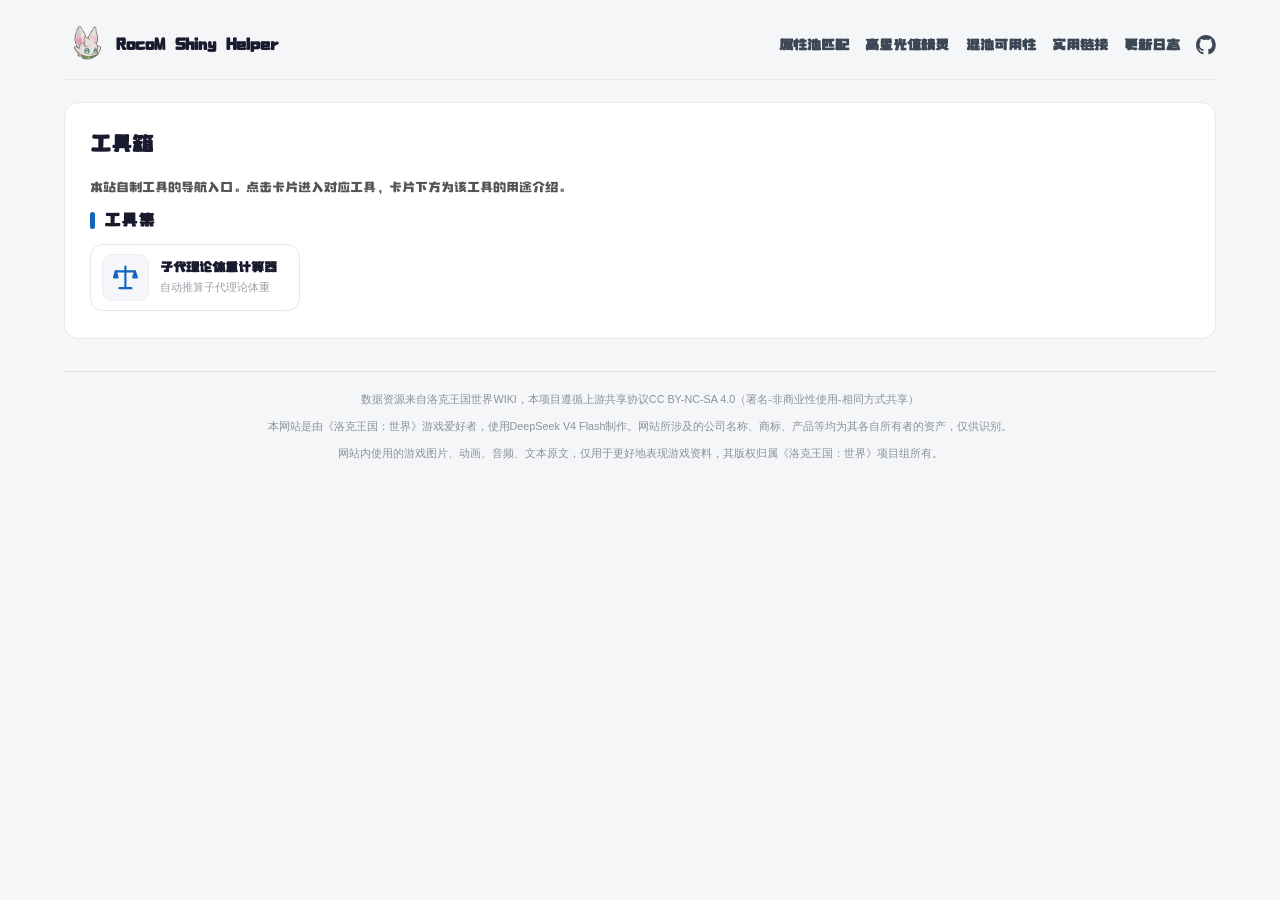
==== toolbox/index.html @ 8ee6fb2c "feat: 新增工具箱与子代理论体重计算器，实用链接新增 RSH ToolBox 入口" ====
<!DOCTYPE html>
<html lang="zh-CN">
<head>
  <meta charset="UTF-8">
  <meta name="viewport" content="width=device-width, initial-scale=1.0">
  <link rel="icon" type="image/png" href="../icons.png">
  <title>工具箱 - RocoM Shiny Helper</title>
  <link rel="stylesheet" href="../css/site.css">
  <script>
    if ('serviceWorker' in navigator) {
      window.addEventListener('load', () => { navigator.serviceWorker.register('../sw.js').catch(() => {}); });
    }
  </script>
</head>
<body>
  <div class="container">
    <header class="header">
      <a class="brand" href="../index.html"><img class="brand-ico" src="../icons.png" alt=""><span>RocoM Shiny Helper</span></a>
      <nav class="top-nav">
        <a href="../index.html">属性池匹配</a>
        <a href="../pages/high-value.html">高星光值精灵</a>
        <a href="../pages/pool-availability.html">混池可用性</a>
        <a href="../pages/toolbox.html">实用链接</a>
        <a href="../pages/changelog.html">更新日志</a>
        <a class="gh" href="https://github.com/JayeGT002/Rocom-Shiny-Helper" target="_blank" rel="noopener" title="GitHub 仓库" aria-label="GitHub 仓库">
          <svg viewBox="0 0 16 16" xmlns="http://www.w3.org/2000/svg"><path d="M8 0C3.58 0 0 3.58 0 8c0 3.54 2.29 6.53 5.47 7.59.4.07.55-.17.55-.38 0-.19-.01-.82-.01-1.49-2.01.37-2.53-.49-2.69-.94-.09-.23-.48-.94-.82-1.13-.28-.15-.68-.52-.01-.53.63-.01 1.08.58 1.23.82.72 1.21 1.87.87 2.33.66.07-.52.28-.87.51-1.07-1.78-.2-3.64-.89-3.64-3.95 0-.87.31-1.59.82-2.15-.08-.2-.36-1.02.08-2.12 0 0 .67-.21 2.2.82.64-.18 1.32-.27 2-.27.68 0 1.36.09 2 .27 1.53-1.04 2.2-.82 2.2-.82.44 1.1.16 1.92.08 2.12.51.56.82 1.27.82 2.15 0 3.07-1.87 3.75-3.65 3.95.29.25.54.73.54 1.48 0 1.07-.01 1.93-.01 2.2 0 .21.15.46.55.38A8.01 8.01 0 0 0 16 8c0-4.42-3.58-8-8-8z"/></svg>
        </a>
      </nav>
    </header>

    <main class="page-card">
      <h2>工具箱</h2>
      <p class="desc">本站自制工具的导航入口。点击卡片进入对应工具，卡片下方为该工具的用途介绍。</p>

      <section class="lnk-section">
        <h3 class="lnk-title">工具集</h3>
        <!-- 新增工具卡片：复制下方 .lnk-card，替换图标、名称与简介即可；简介保持简短 -->
        <div class="lnk-grid">
          <a class="lnk-card" href="weight-calc/index.html">
            <span class="lnk-tile">
              <svg class="lnk-ico" viewBox="0 0 24 24" xmlns="http://www.w3.org/2000/svg" aria-hidden="true"><path d="M12 3v18"/><path d="M7 21h10"/><path d="M4 7h16"/><path d="M4 7l-1.5 5h3L4 7z"/><path d="M20 7l-1.5 5h3L20 7z"/></svg>
            </span>
            <span class="lnk-text">
              <span class="lnk-name">子代理论体重计算器</span>
              <span class="lnk-desc">自动推算子代理论体重</span>
            </span>
          </a>
        </div>
      </section>
    </main>

    <footer class="footer">
      <p>数据资源来自洛克王国世界WIKI，本项目遵循上游共享协议CC BY-NC-SA 4.0（署名-非商业性使用-相同方式共享）</p>
      <p>本网站是由《洛克王国：世界》游戏爱好者，使用DeepSeek V4 Flash制作。网站所涉及的公司名称、商标、产品等均为其各自所有者的资产，仅供识别。</p>
      <p>网站内使用的游戏图片、动画、音频、文本原文，仅用于更好地表现游戏资料，其版权归属《洛克王国：世界》项目组所有。</p>
    </footer>
  </div>

  <script src="../js/app.js" defer></script>
</body>
</html>
---- css/site.css ----
@font-face {
      font-family: 'MIANFEIZITI';
      src: url('../fonts/MIANFEIZITI.ttf') format('truetype');
      font-display: swap;
    }
    :root {
      --font-game: 'MIANFEIZITI', -apple-system, BlinkMacSystemFont, 'Segoe UI', Roboto, 'PingFang SC', 'Microsoft YaHei', sans-serif;
      --font-text: -apple-system, BlinkMacSystemFont, 'Segoe UI', Roboto, 'PingFang SC', 'Microsoft YaHei', sans-serif;
    }
    * { box-sizing: border-box; margin: 0; padding: 0; }
    body {
      font-family: var(--font-game);
      background: #f5f6f8; color: #1a1a2e; padding: 28px; line-height: 1.5;
      zoom: 0.9; /* 页面整体缩放至 90% */
    }
    /* 说明性文字保持系统字体，不更换 */
    .notice, .empty-state, .loading,
    .recommend-group-header .count, .region-hint { font-family: var(--font-text); }
    .container { max-width: 1280px; margin: 0 auto; }

    /* 第一行：品牌 + 页面导航（与子页导航一致） */
    .header-top {
      display: flex; justify-content: space-between; align-items: center;
      flex-wrap: wrap; gap: 12px;
      padding-bottom: 10px; margin-bottom: 20px;
      border-bottom: 1px solid #e3e7ec;
    }
    /* 站点品牌：icons.png + RocoM Shiny Helper（与导航栏同行，非页面标题） */
    .brand {
      display: inline-flex; align-items: center; gap: 6px;
      font-size: 22px; font-weight: 700; color: #1a1a2e; text-decoration: none;
      line-height: 1.2;
    }
    .brand .brand-ico { width: 52px; height: 52px; object-fit: contain; }
    .brand small { display: block; font-size: 13px; color: #8a919c; font-weight: 400; font-family: var(--font-text); }

    /* 第二行：页面独立标题（属性池匹配）+ 赛季选择 */
    .page-head {
      display: flex; justify-content: space-between; align-items: center;
      flex-wrap: wrap; gap: 12px; margin-bottom: 20px;
    }
    .page-title { display: flex; flex-direction: column; gap: 6px; }
    .page-title h1 { font-size: 26px; margin: 0; line-height: 1.2; color: #1a1a2e; }
    .page-sub { font-size: 13px; color: #8a919c; font-family: var(--font-text); }
    .season-select { min-width: 220px; }
    .season-select label { display: block; font-size: 15px; font-weight: 600; margin-bottom: 6px; color: #333; }
    .season-select select {
      width: 100%; padding: 12px 16px; border-radius: 10px; border: 2px solid #dee2e6;
      font-size: 16px; background: white; cursor: pointer; outline: none; color: #333;
    }

    /* 右侧导航：页面链接 + GitHub 图标（比正文放大、加粗与内容区分） */
    .top-nav {
      display: flex;
      align-items: center;
      flex-wrap: wrap;
      gap: 18px;
      font-size: 16px;
    }
    .top-nav a {
      color: #3d4654;
      text-decoration: none;
      font-weight: 700;
      line-height: 1.2;
      white-space: nowrap;
    }
    .top-nav a:hover { color: #1565c0; }
    .top-nav a.active { color: #1565c0; }
    .top-nav a.gh { display: inline-flex; align-items: center; }
    .top-nav a.gh svg { width: 22px; height: 22px; fill: #3d4654; }
    .top-nav a.gh:hover svg { fill: #1565c0; }

    .loading { text-align: center; padding: 48px; color: #666; }

    .filter-grid { display: grid; gap: 20px; margin-bottom: 24px; }

    .filter-box {
      border-radius: 16px; padding: 24px; border: 1px solid;
    }
    .filter-box-header {
      display: flex; justify-content: space-between; align-items: center;
      margin-bottom: 16px;
    }
    .filter-box-header h3 { font-size: 17px; margin: 0; }

    .checkbox-group {
      display: grid;
      grid-template-columns: repeat(5, minmax(0, 1fr));
      gap: 12px;
    }
    /* 筛选区左右两个分类并列时，每个分类内一行 3 张卡片 */
    .checkbox-group.cols-3 { grid-template-columns: repeat(3, minmax(0, 1fr)); }
    /* 精灵星系卡片（参考 wiki 精灵图鉴） */
    .sprite-card {
      position: relative;
      display: flex; flex-direction: column; align-items: center; gap: 8px;
      padding: 14px 10px 12px;
      background: white; border-radius: 14px;
      border: 2px solid #e8e8e8;
      cursor: pointer; transition: all 0.15s; user-select: none;
    }
    .sprite-card:hover { border-color: #c8c8c8; transform: translateY(-2px); box-shadow: 0 4px 10px rgba(0,0,0,0.06); }
    .sprite-card.selected {
      border-color: var(--accent, #666);
      background: var(--accent-bg, rgba(0,0,0,0.04));
      box-shadow: 0 4px 12px rgba(0,0,0,0.08);
    }
    .sprite-card.selected::after {
      content: '✓'; position: absolute; top: 5px; right: 12px;
      color: var(--accent, #666); font-weight: 700; font-size: 18px;
    }
    .sprite-card input[type="checkbox"] { position: absolute; opacity: 0; pointer-events: none; }
    .sprite-img-wrap {
      position: relative; width: 120px; height: 120px;
      background: transparent; border-radius: 12px; overflow: hidden;
      display: flex; align-items: center; justify-content: center;
    }
    .sprite-img-wrap::before { content: '暂无图片'; font-size: 13px; color: #b8bcc4; }
    .sprite-img { width: 100%; height: 100%; object-fit: contain; }
    /* 精灵/可定向/推荐卡片名称：主名一行 + 括号形态副行（小字灰色）；无括号也保留副行高度使卡片等高 */
    .sprite-name, .dc-name, .rc-name {
      display: inline-flex;
      flex-direction: column;
      align-items: center;
      gap: 2px;
      text-align: center;
      line-height: 1.25;
    }
    .nm-main { font-size: inherit; }
    .nm-sub {
      font-size: 12px; font-weight: 400; color: #9aa0a6;
      min-height: 1.2em; line-height: 1.2; white-space: nowrap;
    }
    .sprite-name { font-weight: 700; font-size: 15px; color: #1a1a2e; }
    .sprite-attrs { display: flex; gap: 6px; min-height: 24px; flex-wrap: wrap; justify-content: center; }
    .sprite-attr {
      display: inline-flex; align-items: center; gap: 3px;
      font-size: 13px; font-weight: 600; color: #555;
    }
    .sprite-attr img { width: 20px; height: 20px; border-radius: 50%; }

    /* 赛季机制提示：标题 + 可折叠正文（背景 #B3BFD3，深色文字适配） */
    .notice {
      display: none;
      border-radius: 14px;
      margin-bottom: 18px;
      border: 1px solid #97a6c0;
      background: #B3BFD3;
      overflow: hidden;
      font-size: 14px;
      color: #1e2a42;
    }
    .notice-head {
      position: relative;
      display: flex;
      align-items: center;
      justify-content: space-between;
      gap: 10px;
      padding: 12px 40px;
      cursor: pointer;
      user-select: none;
    }
    .notice-title {
      flex: 1;
      text-align: center;
      font-family: var(--font-game);
      font-weight: 700;
      font-size: 21px;
      color: #16203a;
      line-height: 1.5;
    }
    .notice-arrow {
      position: absolute;
      right: 18px;
      top: 50%;
      transform: translateY(-50%);
      flex-shrink: 0;
      font-size: 13px;
      color: #16203a;
      transition: transform 0.25s ease;
    }
    .notice.open .notice-arrow { transform: translateY(-50%) rotate(180deg); }
    .notice-body { display: none; padding: 0 18px 16px; }
    .notice.open .notice-body { display: block; }
    .notice-body p { margin: 0 0 8px; color: #1e2a42; }
    .notice-body p:last-child { margin-bottom: 0; }
    .notice-body .notice-sub { font-weight: 600; margin: 6px 0 2px; }

    /* 地区形态提示（如刺轮砣：上弦的样子 / 下弦的样子） */
    .region-hint {
      display: none;
      align-items: center;
      gap: 10px;
      flex-wrap: wrap;
      background: #eef4ff;
      border: 1px solid #c6d8f5;
      border-radius: 12px;
      padding: 14px 20px;
      margin-bottom: 18px;
      font-size: 15px;
      color: #2b4a7a;
    }
    .region-hint .region-hint-title {
      font-weight: 700;
      padding: 3px 12px;
      border-radius: 8px;
      background: #dbe8ff;
      color: #1f3a66;
      font-size: 14px;
      white-space: nowrap;
    }

    /* 分类方式切换开关 */
    .mode-switch {
      display: flex; align-items: center; gap: 10px;
      margin-bottom: 18px; flex-wrap: wrap;
    }
    .mode-label { font-size: 15px; font-weight: 600; color: #333; white-space: nowrap; }
    .mode-buttons {
      display: inline-flex; background: #eceef1; border-radius: 10px;
      padding: 4px; gap: 3px;
    }
    .mode-btn {
      padding: 8px 16px; border: none; border-radius: 8px;
      background: transparent; font-size: 15px; font-weight: 600;
      color: #666; cursor: pointer; transition: all 0.15s;
    }
    .mode-btn.active { background: white; color: #1565c0; box-shadow: 0 1px 4px rgba(0,0,0,0.12); }

    /* 属性筛选开关 */
    .attr-filter {
      display: flex; align-items: center; gap: 12px;
      margin-bottom: 18px; flex-wrap: wrap;
    }
    .attr-filter-buttons { display: flex; flex-wrap: wrap; gap: 8px; }
    .attr-btn {
      display: inline-flex; align-items: center; gap: 6px;
      padding: 6px 12px 6px 6px; border-radius: 18px;
      border: 1.5px solid #d5d9e0; background: white;
      font-size: 14px; font-weight: 600; color: #444;
      font-family: var(--font-game);
      cursor: pointer; transition: all 0.15s;
    }
    .attr-btn:hover { border-color: #aab2bd; }
    .attr-btn img { width: 22px; height: 22px; border-radius: 50%; }
    .attr-btn.active { border-color: var(--ac); background: var(--abg); color: var(--ac); }
    .attr-btn.all { padding: 6px 14px; }

    /* 属性筛选下不可命中精灵：置灰不可选 */
    .sprite-card.disabled {
      opacity: 0.4; pointer-events: none;
      filter: grayscale(0.5);
    }

    .attr-tag {
      display: inline-flex; align-items: center; gap: 6px;
      padding: 5px 12px 5px 6px; border-radius: 16px;
      font-weight: 700; margin-right: 6px; border: 1px solid;
      font-size: 15px; text-shadow: none;
    }
    .attr-tag img { width: 22px; height: 22px; border-radius: 50%; }

    /* 命中属性：并入推荐高星光值刷取精灵区块顶部 */
    .recommend-hit-attrs {
      display: flex;
      align-items: center;
      gap: 10px;
      flex-wrap: wrap;
      background: rgba(255, 255, 255, 0.6);
      border-radius: 10px;
      padding: 10px 14px;
      margin-bottom: 14px;
    }
    .recommend-hit-attrs .label { font-weight: 600; color: #4527a0; font-size: 15px; white-space: nowrap; }

    .directable-section {
      display: none;
      background: #e8f5e9;
      border-radius: 16px;
      padding: 24px;
      border: 1px solid #c8e6c9;
      margin-bottom: 18px;
    }
    .directable-section h3 {
      margin: 0 0 16px 0;
      color: #2e7d32;
      font-size: 19px;
    }
    .directable-subtitle {
      font-weight: 700;
      color: #333;
      font-size: 16px;
      margin: 14px 0 10px 0;
      padding-bottom: 6px;
      border-bottom: 1px dashed #a5d6a7;
    }
    .directable-subtitle:first-of-type { margin-top: 0; }
    .directable-list {
      display: grid;
      grid-template-columns: repeat(5, minmax(0, 1fr));
      gap: 14px;
    }
    /* 可定向精灵卡片：与上方筛选器精灵卡片一致的竖向样式（图 + 名称 + 属性），底部一行属性池 + 机制tag */
    .directable-card {
      display: flex;
      flex-direction: column;
      align-items: center;
      gap: 10px;
      width: 100%;
      background: white;
      border-radius: 14px;
      border: 2px solid #e8e8e8;
      padding: 14px;
      transition: all 0.15s;
    }
    .directable-card:hover { border-color: #c8c8c8; box-shadow: 0 4px 10px rgba(0,0,0,0.06); }
    .dc-top {
      display: flex; flex-direction: column; align-items: center;
      gap: 8px; width: 100%; text-align: center;
    }
    .dc-img-wrap {
      position: relative; flex-shrink: 0; width: 100px; height: 100px;
      background: transparent; border-radius: 12px; overflow: hidden;
      display: flex; align-items: center; justify-content: center;
    }
    .dc-img-wrap::before { content: '暂无图片'; font-size: 13px; color: #b8bcc4; }
    .dc-img { width: 100%; height: 100%; object-fit: contain; }
    .dc-info { display: flex; flex-direction: column; align-items: center; gap: 4px; width: 100%; }
    .dc-name { font-weight: 700; font-size: 15px; color: #1a1a2e; }
    .dc-attrs { display: flex; justify-content: center; gap: 6px; flex-wrap: wrap; }
    .dc-row {
      display: flex; align-items: center; justify-content: space-between; gap: 6px;
      width: 100%;
      padding: 8px 10px; background: #f8f9fa; border-radius: 8px;
      border: 1px solid #e9ecef;
    }
    .dc-pool {
      display: inline-flex; align-items: center; gap: 4px;
      font-size: 14px; font-weight: 600; color: #555; white-space: nowrap;
    }
    .dc-pool img { width: 18px; height: 18px; border-radius: 50%; }
    .method-tag {
      font-size: 12px;
      padding: 3px 10px;
      border-radius: 6px;
      font-weight: 600;
      color: white;
      white-space: nowrap;
    }

    .recommend-section {
      display: none;
      background: #ede7f6;
      border-radius: 16px;
      padding: 24px;
      border: 1px solid #d1c4e9;
    }
    .recommend-section h3 {
      margin: 0 0 16px 0;
      color: #4527a0;
      font-size: 19px;
    }

    .recommend-group {
      background: white;
      border-radius: 12px;
      padding: 14px 16px;
      border: 1px solid #e0e0e0;
      margin-bottom: 14px;
    }
    .recommend-group:last-child { margin-bottom: 0; }
    .recommend-group-header {
      display: flex;
      align-items: center;
      gap: 8px;
      margin-bottom: 10px;
    }
    .recommend-group-header .dot {
      display: inline-block;
      width: 16px;
      height: 16px;
      border-radius: 50%;
    }
    .recommend-group-header .attr-name {
      font-weight: 700;
      color: #333;
      font-size: 18px;
    }
    .recommend-group-header .count {
      color: #999;
      font-size: 13px;
    }
    /* 定向 tag：属性池定向 / 赛季机制定向（可内嵌金月/赤月）/ 不可定向 */
    .recommend-group-header .dir-method {
      display: inline-flex;
      align-items: center;
      gap: 4px;
      font-size: 12px;
      padding: 3px 10px;
      border-radius: 999px;
      font-weight: 600;
      color: white;
      line-height: 1.3;
    }
    .recommend-group-header .dir-method.pool { background: #e65100; }
    .recommend-group-header .dir-method.mech {
      background: #71C2F9;
      color: #3D4F1F; /* BFDE7B 加深后的文字色 */
    }
    .recommend-group-header .dir-method.mech .m-sub {
      display: inline-block;
      color: white;
      padding: 0 6px;
      border-radius: 6px;
      font-size: 11px;
      font-weight: 700;
      line-height: 1.5;
    }
    .recommend-group-header .dir-method.none { background: #aeb4bc; }
    .recommend-items {
      display: grid;
      grid-template-columns: repeat(5, minmax(0, 1fr));
      gap: 14px;
    }
    /* 推荐高星光值精灵卡片：与筛选精灵卡同款版式（透明立绘 + 两行名称 + 图标信息行） */
    .recommend-card {
      position: relative;
      display: flex;
      flex-direction: column;
      align-items: center;
      gap: 8px;
      width: 100%;
      background: white;
      border-radius: 14px;
      border: 2px solid #e8e8e8;
      padding: 14px 10px 12px;
      transition: all 0.15s;
    }
    .recommend-card:hover { border-color: #c8c8c8; box-shadow: 0 4px 10px rgba(0,0,0,0.06); }
    .rc-img-wrap {
      position: relative; flex-shrink: 0; width: 120px; height: 120px;
      background: transparent; border-radius: 12px; overflow: hidden;
      display: flex; align-items: center; justify-content: center;
    }
    .rc-img-wrap::before { content: '暂无图片'; font-size: 13px; color: #b8bcc4; }
    .rc-img { width: 100%; height: 100%; object-fit: contain; }
    .rc-name { font-weight: 700; font-size: 15px; color: #1a1a2e; text-align: center; }
    /* 卡内信息两行：第一行「第一属性：图标+属性」，第二行 星光值 + 阶段（浅蓝胶囊气泡） */
    .rc-attr {
      display: inline-flex;
      align-items: center;
      gap: 4px;
      font-size: 12px;
      color: #8a6d3b;
      white-space: nowrap;
    }
    .rc-attr .rc-attr-label { font-weight: 600; color: #8a6d3b; }
    .rc-attr .rc-attr-ico { width: 16px; height: 16px; border-radius: 50%; }
    .rc-attr .rc-attr-name { font-weight: 600; color: #6b5421; }
    .rc-foot {
      display: flex;
      align-items: center;
      justify-content: center;
      gap: 8px;
      flex-wrap: wrap;
      min-height: 22px;
    }
    .rc-star {
      display: inline-flex;
      align-items: center;
      gap: 4px;
      font-size: 13px;
      font-weight: 700;
      color: #3a3f47;
      white-space: nowrap;
    }
    .rc-star img { width: 18px; height: 18px; }
    .rc-coin {
      display: inline-flex;
      align-items: center;
      gap: 4px;
      font-size: 13px;
      font-weight: 700;
      color: #5a5f6b;
      white-space: nowrap;
    }
    .rc-coin img { width: 18px; height: 18px; }
    .rc-season-line { display: flex; justify-content: center; flex-wrap: wrap; gap: 4px; width: 100%; }
    /* 阶段浅蓝胶囊气泡 */
    .rc-stage {
      background: #dff1ff;
      color: #0b6bcb;
      font-size: 12px;
      font-weight: 700;
      padding: 1px 10px;
      border-radius: 999px;
      line-height: 1.5;
      white-space: nowrap;
    }

    .empty-state {
      text-align: center;
      padding: 40px;
      color: #999;
      font-size: 15px;
    }

    /* 页脚声明 */
    .footer {
      margin-top: 36px;
      padding: 18px 22px 8px;
      border-top: 1px solid #dde1e6;
      color: #8a919c;
      font-size: 12px;
      line-height: 2;
      text-align: center;
      font-family: var(--font-text);
    }
    .footer p { margin: 0 0 6px; }

    /* ==================== 图片占位符：有图时隐藏占位文字 ==================== */
    .sprite-img-wrap.has-img::before,
    .dc-img-wrap.has-img::before,
    .rc-img-wrap.has-img::before { content: none; }

    /* ==================== 常规/异色图交替（S1~S3，双图交叠平滑过渡） ==================== */
    /* 开启交替的图片容器：两层 <img> 上下堆叠，通过 opacity 交叠淡入淡出 */
    .sw-ready > img {
      position: absolute;
      inset: 0;
      width: 100%;
      height: 100%;
      object-fit: contain;
      transition: opacity 2.4s ease-in-out;
    }
    .sprite-img, .dc-img, .rc-img { transition: opacity 2.4s ease-in-out; }

    @media (max-width: 1050px) {
      /* 两个分类并列时每格变窄，精灵图适当缩小避免溢出 */
      .sprite-img-wrap { width: 100px; height: 100px; }
    }

    @media (max-width: 900px) {
      .checkbox-group { grid-template-columns: repeat(auto-fill, minmax(120px, 1fr)); }
      .directable-list, .recommend-items { grid-template-columns: repeat(auto-fill, minmax(170px, 1fr)); }
    }

    @media (max-width: 768px) {
      .filter-grid { grid-template-columns: 1fr !important; }
      .header-top, .page-head { flex-direction: column; align-items: flex-start; }
    }

    @media (max-width: 560px) {
      body { padding: 16px; }
      .filter-box, .recommend-section { padding: 16px; }
      .sprite-card { padding: 12px 8px 10px; gap: 6px; }
      .checkbox-group { grid-template-columns: repeat(auto-fill, minmax(100px, 1fr)); }
      .sprite-img-wrap, .dc-img-wrap, .rc-img-wrap { width: 84px; height: 84px; }
      .directable-card, .recommend-card { width: 100%; }
      .directable-list, .recommend-items { grid-template-columns: 1fr; }
      .dc-row { flex-wrap: wrap; justify-content: center; }
    }
  

    @font-face { font-family: 'MIANFEIZITI'; src: url('../fonts/MIANFEIZITI.ttf') format('truetype'); }
    :root {
      --font-game: 'MIANFEIZITI', -apple-system, BlinkMacSystemFont, 'Segoe UI', Roboto, 'PingFang SC', 'Microsoft YaHei', sans-serif;
      --font-text: -apple-system, BlinkMacSystemFont, 'Segoe UI', Roboto, 'PingFang SC', 'Microsoft YaHei', sans-serif;
    }
    * { box-sizing: border-box; margin: 0; padding: 0; }
    body { font-family: var(--font-game); background: #f5f6f8; color: #1a1a2e; padding: 24px; line-height: 1.5; }
    .container { max-width: 1280px; margin: 0 auto; }
    .header { display: flex; justify-content: space-between; align-items: center; gap: 14px; flex-wrap: wrap; margin-bottom: 24px; padding-bottom: 12px; border-bottom: 1px solid #e3e7ec; }
    .brand { display: inline-flex; align-items: center; gap: 6px; font-size: 22px; font-weight: 700; color: #1a1a2e; text-decoration: none; line-height: 1.2; }
    .brand .brand-ico { width: 52px; height: 52px; object-fit: contain; }
    .top-nav { display: flex; align-items: center; flex-wrap: wrap; gap: 18px; font-size: 16px; }
    .top-nav a { color: #3d4654; text-decoration: none; font-weight: 700; line-height: 1.2; white-space: nowrap; }
    .top-nav a:hover { color: #1565c0; }
    .top-nav a.active { color: #1565c0; }
    .top-nav a.gh { display: inline-flex; align-items: center; }
    .top-nav a.gh svg { width: 22px; height: 22px; fill: #3d4654; }
    .top-nav a.gh:hover svg { fill: #1565c0; }
    .page-card { background: white; border: 2px solid #e8e8e8; border-radius: 16px; padding: 28px; }
    .page-card h2 { font-size: 24px; margin-bottom: 6px; }
    .page-card .desc { font-size: 15px; color: #555; margin-bottom: 14px; }
    .page-card .placeholder {
      border: 1px dashed #cfd6df; border-radius: 12px; color: #9aa0a8;
      padding: 46px 20px; text-align: center; font-size: 15px; font-family: var(--font-text);
    }
    .footer { margin-top: 36px; padding: 18px 22px 8px; border-top: 1px solid #dde1e6; color: #8a919c; font-size: 12px; line-height: 2; text-align: center; font-family: var(--font-text); }
    .footer p { margin: 0 0 6px; }
    @media (max-width: 700px) { .header { flex-direction: column; } }
  

    @font-face { font-family: 'MIANFEIZITI'; src: url('../fonts/MIANFEIZITI.ttf') format('truetype'); }
    :root {
      --font-game: 'MIANFEIZITI', -apple-system, BlinkMacSystemFont, 'Segoe UI', Roboto, 'PingFang SC', 'Microsoft YaHei', sans-serif;
      --font-text: -apple-system, BlinkMacSystemFont, 'Segoe UI', Roboto, 'PingFang SC', 'Microsoft YaHei', sans-serif;
    }
    * { box-sizing: border-box; margin: 0; padding: 0; }
    body { font-family: var(--font-game); background: #f5f6f8; color: #1a1a2e; padding: 24px; line-height: 1.5; }
    .container { max-width: 1280px; margin: 0 auto; }
    .header { display: flex; justify-content: space-between; align-items: center; gap: 14px; flex-wrap: wrap; margin-bottom: 24px; padding-bottom: 12px; border-bottom: 1px solid #e3e7ec; }
    .brand { display: inline-flex; align-items: center; gap: 6px; font-size: 22px; font-weight: 700; color: #1a1a2e; text-decoration: none; line-height: 1.2; }
    .brand .brand-ico { width: 52px; height: 52px; object-fit: contain; }
    .top-nav { display: flex; align-items: center; flex-wrap: wrap; gap: 18px; font-size: 16px; }
    .top-nav a { color: #3d4654; text-decoration: none; font-weight: 700; line-height: 1.2; white-space: nowrap; }
    .top-nav a:hover { color: #1565c0; }
    .top-nav a.active { color: #1565c0; }
    .top-nav a.gh { display: inline-flex; align-items: center; }
    .top-nav a.gh svg { width: 22px; height: 22px; fill: #3d4654; }
    .top-nav a.gh:hover svg { fill: #1565c0; }
    .page-card { background: white; border: 2px solid #e8e8e8; border-radius: 16px; padding: 28px; }
    .page-card h2 { font-size: 24px; margin-bottom: 18px; }
    .changelog { list-style: none; }
    .changelog li { padding: 12px 0; border-bottom: 1px dashed #e3e7ec; }
    .changelog li:last-child { border-bottom: none; }
    .changelog .ver { font-weight: 700; color: #1565c0; font-size: 16px; margin-right: 8px; }
    .changelog .date { color: #9aa0a6; font-size: 12px; font-family: var(--font-text); margin-left: 6px; }
    .changelog ul { margin: 6px 0 0 20px; color: #555; font-family: var(--font-text); font-size: 13px; }
    .footer { margin-top: 36px; padding: 18px 22px 8px; border-top: 1px solid #dde1e6; color: #8a919c; font-size: 12px; line-height: 2; text-align: center; font-family: var(--font-text); }
    .footer p { margin: 0 0 6px; }
    @media (max-width: 700px) { .header { flex-direction: column; } }
  
/* ==================== 高星光值精灵页 ==================== */
.hv-page { min-width: 0; }
.hv-title { font-size: 22px; margin: 0 0 14px; }
.hv-toolbar { display: flex; justify-content: space-between; align-items: center; gap: 12px; flex-wrap: wrap; margin-bottom: 16px; }
.hv-view-switch { display: inline-flex; background: #eceef1; border-radius: 10px; padding: 4px; gap: 3px; }
.hv-btn { padding: 8px 18px; border: none; border-radius: 8px; background: transparent; font-family: var(--font-game); font-size: 16px; font-weight: 700; color: #666; cursor: pointer; transition: all .15s; }
.hv-btn.active { background: #fff; color: #1565c0; box-shadow: 0 1px 4px rgba(0,0,0,.12); }
.hv-groups { display: flex; flex-direction: column; gap: 18px; }
.hv-group { scroll-margin-top: 18px; }
.hv-table-card { background: #fff; border: 2px solid #e8e8e8; border-radius: 16px; padding: 18px 20px; overflow-x: auto; }
.hv-table { width: 100%; table-layout: fixed; min-width: 920px; border-collapse: collapse; font-family: var(--font-text); }
.hv-table th, .hv-table td { border-bottom: 1px solid #eef0f3; padding: 9px 10px; text-align: left; font-size: 14px; vertical-align: middle; word-break: break-word; }
.hv-table th { color: #5a6472; font-weight: 600; background: #f7f8fa; white-space: nowrap; }
.hv-table th.hv-th-name { padding-left: 84px; }
.hv-table tr:last-child td { border-bottom: none; }
.hv-name-in { display: flex; align-items: center; gap: 6px; }
.hv-name-in .hv-plus,
.hv-name-in .hv-slot { flex: none; }
.hv-slot { width: 18px; height: 18px; flex: none; }
.hv-ava { width: 44px; height: 44px; object-fit: contain; flex: none; display: block; }
.hv-name-text { font-weight: 600; min-width: 0; overflow-wrap: anywhere; }
.hv-loading { padding: 60px 20px; text-align: center; color: #9aa0a8; font-family: var(--font-text); }
html { scroll-behavior: smooth; }

/* ==================== 高星光值精灵页 v2 增强 ==================== */
.hv-page, .hv-page * { font-family: var(--font-game); }
.hv-attrbar { margin: -4px 0 16px; align-items: flex-start; }
.hv-attrbar .attr-filter-buttons { flex: 1 1 0%; min-width: 0; }
.hv-attrbar .mode-label { margin-top: 7px; }
.hv-tags { display: inline-flex; gap: 5px; flex-wrap: wrap; align-items: center; }
.hv-seasons { display: inline-flex; gap: 4px; flex-wrap: wrap; align-items: center; }
.hv-tag {
  display: inline-flex; align-items: center; gap: 4px;
  padding: 2px 9px 2px 4px; border-radius: 999px; border: 1px solid;
  font-size: 13px; font-weight: 600; white-space: nowrap;
}
.hv-tag img { width: 16px; height: 16px; border-radius: 50%; }
.hv-stage { display: inline-block; padding: 2px 9px; border-radius: 999px; background: #eaf3ff; color: #0b6bcb; border: 1px solid #cfe2fb; font-size: 12px; font-weight: 700; white-space: nowrap; }
.hv-dim { color: #b0b6bf; }
.hv-season { display: inline-block; padding: 2px 10px; border-radius: 999px; font-size: 12px; font-weight: 600; white-space: nowrap; }
.rc-foot .hv-season { font-size: 11px; padding: 1px 8px; }
/* 无立绘精灵：占位留空 + 备注标注 */
.rc-note { font-size: 11px; color: #b07a2a; font-weight: 600; text-align: center; line-height: 1.4; }
.hv-ava-empty { border-radius: 10px; background: #f4f6f9; border: 1px dashed #dfe4ea; }
.hv-note { color: #b07a2a; font-weight: 600; font-size: 12px; }
.hv-num { display: inline-flex; align-items: center; gap: 5px; font-weight: 600; font-size: 14px; color: #333; white-space: nowrap; }
.hv-num img { width: 18px; height: 18px; border-radius: 50%; }
.hv-table-card { margin: 0; width: 100%; }
.hv-plus { flex: none; width: 18px; height: 18px; display: inline-flex; align-items: center; justify-content: center; line-height: 1; border: 1px solid #b9c3d2; background: #fff; color: #1565c0; border-radius: 50%; cursor: pointer; font-weight: 700; font-size: 14px; padding: 0; transition: all .15s; }
.hv-plus.open { transform: rotate(45deg); background: #1565c0; color: #fff; border-color: #1565c0; }
.hv-inline { margin-top: 2px; width: 100%; }
.hv-inline summary { list-style: none; cursor: pointer; font-size: 12px; color: #1565c0; font-weight: 600; text-align: center; user-select: none; }
.hv-inline summary::-webkit-details-marker { display: none; }
.hv-inline-list { font-size: 11px; color: #7a7f87; text-align: center; line-height: 1.9; }

/* ==================== 全站链接去下划线 ==================== */
a, a:link, a:visited, a:hover, a:active, a:focus { text-decoration: none; }

/* ==================== 实用链接页 ==================== */
.lnk-section { margin-bottom: 26px; }
.lnk-section:last-child { margin-bottom: 2px; }
.lnk-title {
  display: flex; align-items: center; gap: 10px;
  margin: 0 0 14px;
  font-size: 19px; font-weight: 700; color: #1a1a2e; line-height: 1.3;
}
.lnk-title::before {
  content: ''; flex: none; width: 5px; height: 18px;
  border-radius: 3px; background: #1565c0;
}
.lnk-grid {
  display: grid;
  grid-template-columns: repeat(auto-fill, minmax(228px, 1fr));
  gap: 14px;
}
.lnk-card {
  display: flex; align-items: center; gap: 12px; min-width: 0;
  background: #fff; border: 2px solid #e8e8e8; border-radius: 14px;
  padding: 10px 12px; transition: all 0.15s;
}
.lnk-card:hover {
  border-color: #9ec3ec; transform: translateY(-2px);
  box-shadow: 0 4px 10px rgba(0,0,0,0.06);
}
.lnk-tile {
  flex: none; width: 52px; height: 52px; border-radius: 12px;
  background: #f4f6f9; border: 1px solid #eaedf1;
  display: flex; align-items: center; justify-content: center; overflow: hidden;
}
.lnk-ico { width: 32px; height: 32px; object-fit: contain; display: block; }
.lnk-text { display: flex; flex-direction: column; gap: 3px; min-width: 0; }
.lnk-name { font-weight: 700; font-size: 15px; color: #1a1a2e; line-height: 1.3; overflow-wrap: anywhere; }
.lnk-card:hover .lnk-name { color: #1565c0; }
.lnk-host {
  font-size: 12px; color: #9aa0a8; font-family: var(--font-text);
  white-space: nowrap; overflow: hidden; text-overflow: ellipsis;
}
.lnk-tags { display: flex; align-items: center; gap: 5px; flex-wrap: wrap; margin-top: 2px; }
.lnk-tag {
  padding: 1px 9px; border-radius: 999px;
  font-size: 11px; font-weight: 700; line-height: 1.6; white-space: nowrap;
  font-family: var(--font-text);
}
.lnk-tag.t-egg { background: #e8f5e9; color: #2e7d32; border: 1px solid #c8e6c9; }
.lnk-tag.t-general { background: #eaf3ff; color: #0b6bcb; border: 1px solid #cfe2fb; }
.lnk-tag.t-pvp { background: #fdecea; color: #b71c1c; border: 1px solid #ef9a9a; }
.lnk-tag.t-wiki { background: #ede7f6; color: #4527a0; border: 1px solid #d1c4e9; }

/* ==================== 工具箱导航页 ==================== */
/* 卡片副文本改为工具介绍（可换行，非链接）；卡片暂未上线，故不可点击 */
.lnk-desc {
  font-size: 12px; color: #9aa0a8; font-family: var(--font-text);
  line-height: 1.55; overflow-wrap: anywhere;
}
.lnk-card.is-static { cursor: default; }
.lnk-card.is-static:hover {
  border-color: #e8e8e8; transform: none; box-shadow: none;
}
.lnk-card.is-static:hover .lnk-name { color: #1a1a2e; }
.lnk-tile > svg.lnk-ico { fill: none; stroke: #1565c0; stroke-width: 1.8; stroke-linecap: round; stroke-linejoin: round; }
@media (max-width: 560px) {
  .lnk-card { padding: 8px 10px; gap: 10px; }
  .lnk-tile { width: 44px; height: 44px; }
  .lnk-ico { width: 26px; height: 26px; }
}

/* ==================== 移动端顶栏导航：单行横向滑动 ==================== */
/* 手机端品牌独占一行，右侧导航保持单行不换行；超出部分左右滑动查看 */
@media (max-width: 768px) {
  .top-nav {
    flex-wrap: nowrap;
    width: 100%;
    max-width: 100%;
    gap: 18px;
    padding: 2px 10px 2px 0;
    overflow-x: auto;
    overflow-y: hidden;
    -webkit-overflow-scrolling: touch;
    overscroll-behavior-x: contain;
    scrollbar-width: none;        /* Firefox */
    -ms-overflow-style: none;     /* 旧 Edge / IE */
  }
  .top-nav::-webkit-scrollbar { display: none; }   /* Chrome / Safari */
  .top-nav a { display: inline-flex; align-items: center; min-height: 44px; }
}
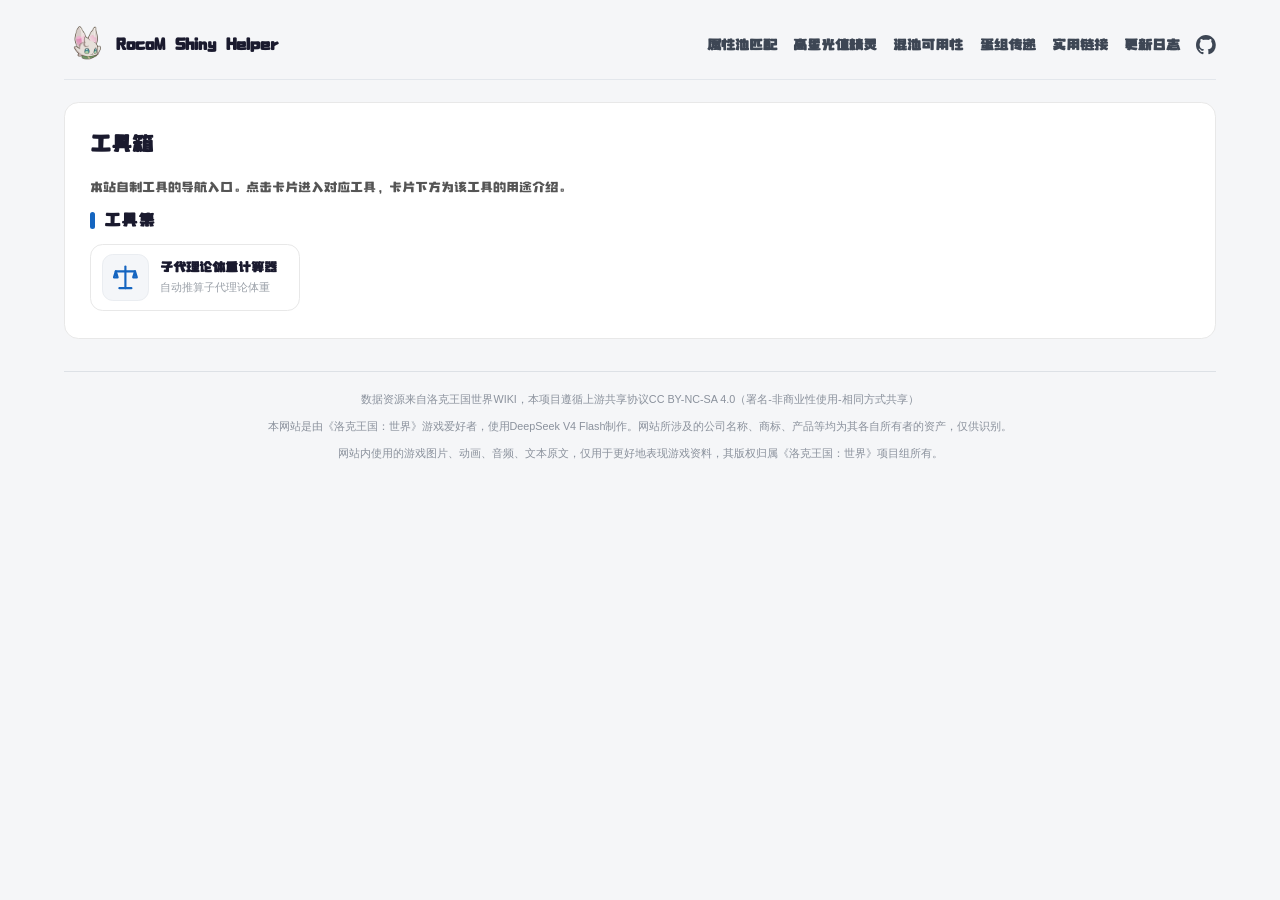
==== commit e3590eb9: "feat: 新增蛋组传递页面 v4.2.0 - 新增 pages/egg-group.html：S1-S4 赛季奇遇/常驻异色精灵蛋组与接力传递查询 - 新增 data/egg_groups.json" ====
--- a/toolbox/index.html
+++ b/toolbox/index.html
@@ -6,11 +6,6 @@
   <link rel="icon" type="image/png" href="../icons.png">
   <title>工具箱 - RocoM Shiny Helper</title>
   <link rel="stylesheet" href="../css/site.css">
-  <script>
-    if ('serviceWorker' in navigator) {
-      window.addEventListener('load', () => { navigator.serviceWorker.register('../sw.js').catch(() => {}); });
-    }
-  </script>
 </head>
 <body>
   <div class="container">
@@ -20,6 +15,7 @@
         <a href="../index.html">属性池匹配</a>
         <a href="../pages/high-value.html">高星光值精灵</a>
         <a href="../pages/pool-availability.html">混池可用性</a>
+        <a href="../pages/egg-group.html">蛋组传递</a>
         <a href="../pages/toolbox.html">实用链接</a>
         <a href="../pages/changelog.html">更新日志</a>
         <a class="gh" href="https://github.com/JayeGT002/Rocom-Shiny-Helper" target="_blank" rel="noopener" title="GitHub 仓库" aria-label="GitHub 仓库">
